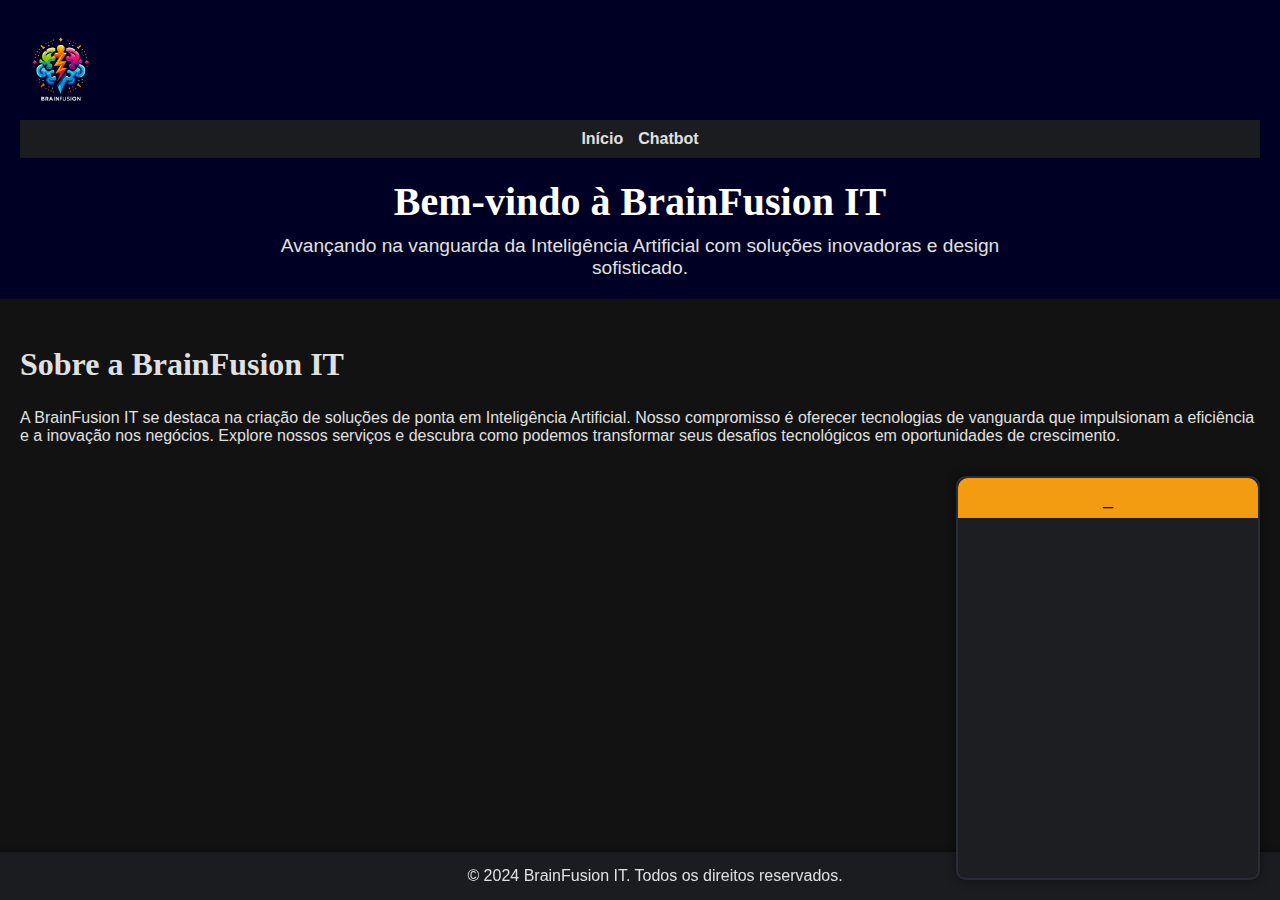
==== index.html @ 8425c194 "index.html" ====
<!DOCTYPE html>
<html lang="pt-BR">
<head>
    <meta charset="UTF-8">
    <meta name="viewport" content="width=device-width, initial-scale=1.0">
    <title>BrainFusion IT</title>
    <meta name="description" content="BrainFusion IT é uma empresa na vanguarda da Inteligência Artificial, oferecendo soluções inovadoras e design sofisticado para impulsionar a eficiência e inovação nos negócios.">
    <meta name="robots" content="index, follow">
    <meta property="og:title" content="BrainFusion IT">
    <meta property="og:description" content="Avançando na vanguarda da Inteligência Artificial com soluções inovadoras e design sofisticado.">
    <meta property="og:image" content="https://www.brainfusion.com.br/logo.jfif">
    <meta property="og:url" content="https://www.brainfusion.com.br">
    <meta property="og:type" content="website">
    <link rel="canonical" href="https://www.brainfusion.com.br">
    <link rel="stylesheet" href="styles.css">
</head>
<body>
    <header>
        <div class="logo-container">
            <img src="logo.jfif" alt="Logo BrainFusion IT" class="logo">
        </div>
        <nav>
            <ul>
                <li><a href="#home">Início</a></li>
                <li><a href="chatbot.html">Chatbot</a></li>
            </ul>
        </nav>
        <div class="header-content">
            <h1>Bem-vindo à BrainFusion IT</h1>
            <p>Avançando na vanguarda da Inteligência Artificial com soluções inovadoras e design sofisticado.</p>
        </div>
    </header>
    <main>
        <section id="home">
            <h2>Sobre a BrainFusion IT</h2>
            <p>A BrainFusion IT se destaca na criação de soluções de ponta em Inteligência Artificial. Nosso compromisso é oferecer tecnologias de vanguarda que impulsionam a eficiência e a inovação nos negócios. Explore nossos serviços e descubra como podemos transformar seus desafios tecnológicos em oportunidades de crescimento.</p>
        </section>
    </main>
    <footer>
        <p>&copy; 2024 BrainFusion IT. Todos os direitos reservados.</p>
    </footer>
    
    <!-- Chatbot Popup -->
    <div id="chatbot-popup">
        <button id="minimize-chatbot">_</button>
        <iframe src="https://copilotstudio.microsoft.com/environments/Default-a20f73dc-03ca-4715-9e1b-5db5caa2b544/bots/Default_brainIt/webchat?__version__=2" frameborder="0"></iframe>
    </div>

    <script src="scripts.js"></script>
</body>
</html>
---- styles.css ----
/* Estilo Global */
body {
    font-family: 'Arial', sans-serif;
    margin: 0;
    padding: 0;
    box-sizing: border-box;
    background-color: #121212; /* Fundo escuro para o corpo */
    color: #e0e0e0; /* Cor clara para o texto */
}

/* Tipografia */
h1, h2 {
    font-family: 'Georgia', serif; /* Fonte serifada para títulos */
}

p {
    font-family: 'Arial', sans-serif; /* Fonte sans-serif para o corpo */
}

/* Cabeçalho */
header {
    background-color: #000024; /* Cor de fundo para o cabeçalho */
    color: #ffffff;
    padding: 20px;
    display: flex;
    flex-direction: column; /* Alinha logo e conteúdo em coluna */
    align-items: center; /* Centraliza itens horizontalmente */
    position: relative; /* Permite posicionamento absoluto para o botão de minimizar */
}

/* Logo */
.logo-container {
    display: flex;
    align-items: center;
    flex-shrink: 0; /* Impede que o logo encolha */
    background-color: #000024; /* Mantém a mesma cor de fundo para a área do logo */
    padding: 10px 0; /* Adiciona espaçamento ao redor do logo */
    width: 100%; /* Garante que o contêiner do logo ocupe toda a largura */
    box-sizing: border-box; /* Inclui padding no tamanho total */
}

/* Estilo da Logo */
.logo {
    height: 80px; /* Altura do logo ajustada */
    width: auto;
    margin: 0; /* Remove a margem para garantir que o logo esteja alinhado corretamente */
}

/* Navegação */
nav {
    background-color: #1a1c1f; /* Cor mais escura para a barra de navegação */
    padding: 10px 0;
    width: 100%; /* Garante que o menu ocupe toda a largura */
    display: flex;
    justify-content: center; /* Centraliza os itens do menu */
}

nav ul {
    list-style-type: none;
    padding: 0;
    margin: 0;
    text-align: center;
    display: flex;
    gap: 15px; /* Espaço entre os itens do menu */
}

nav ul li {
    display: inline;
}

nav ul li a {
    color: #e0e0e0; /* Cor clara para os links */
    text-decoration: none;
    font-weight: bold;
    position: relative;
    transition: color 0.3s ease, border-bottom 0.3s ease; /* Transição suave para a cor e a borda ao passar o mouse */
    padding: 5px 0; /* Adiciona padding vertical */
}

nav ul li a::after {
    content: '';
    position: absolute;
    left: 0;
    bottom: -5px;
    width: 0;
    height: 2px;
    background: #f39c12;
    transition: width 0.3s ease;
}

nav ul li a:hover::after {
    width: 100%;
}

nav ul li a:hover {
    color: #f39c12; /* Cor de destaque ao passar o mouse */
    border-bottom: 2px solid #f39c12; /* Adiciona uma borda inferior para mais destaque */
}

.header-content {
    margin-top: 20px;
    text-align: center;
    max-width: 800px; /* Define um limite de largura para o texto */
    padding: 0 20px; /* Adiciona espaçamento lateral */
}

header h1 {
    font-size: 2.5em;
    color: #ffffff; /* Cor clara para o título principal */
    margin: 0;
}

header p {
    font-size: 1.2em; /* Ajusta o tamanho do texto */
    color: #e0e0e0; /* Cor clara para o texto */
    margin: 10px 0 0; /* Ajusta a margem para separação do título */
}

/* Main Content */
main {
    padding: 20px;
}

h2 {
    font-size: 2em;
    color: #e0e0e0; /* Cor clara para subtítulos */
}

/* Rodapé */
footer {
    background-color: #1a1c1f; /* Cor escura para o rodapé */
    color: #e0e0e0; /* Cor clara para o texto do rodapé */
    text-align: center;
    padding: 15px; /* Aumenta o padding para um visual mais espaçoso */
    position: fixed;
    width: 100%;
    bottom: 0;
    box-shadow: 0 -2px 5px rgba(0,0,0,0.3); /* Sombra para o rodapé */
}

footer p {
    margin: 0;
}

/* Estilo do Popup */
#chatbot-popup {
    position: fixed;
    bottom: 20px;
    right: 20px;
    width: 300px;
    height: 400px;
    background-color: #1c1e22; /* Fundo escuro para o popup */
    border: 2px solid #282c36; /* Borda escura */
    border-radius: 10px;
    box-shadow: 0 0 10px rgba(0,0,0,0.5); /* Sombra mais intensa */
    display: flex;
    flex-direction: column;
    z-index: 1000; /* Garante que o popup fique acima de outros elementos */
    transition: transform 0.3s ease; /* Adiciona transição suave para o popup */
}

#chatbot-popup:hover {
    transform: scale(1.02); /* Efeito de zoom suave no hover */
}

#chatbot-popup iframe {
    width: 100%;
    height: calc(100% - 40px); /* Ajusta a altura do iframe */
    border: none;
    border-radius: 10px 10px 0 0;
}

/* Botão de Minimizar do Chatbot */
#minimize-chatbot {
    background: #f39c12; /* Amarelo dourado para o fundo do botão de minimizar */
    color: #000024; /* Azul escuro para o texto do botão */
    border: none;
    border-radius: 10px 10px 0 0; /* Arredondamento superior do botão */
    padding: 5px;
    cursor: pointer;
    font-size: 18px;
    text-align: center;
    position: absolute;
    top: 0;
    right: 0;
    width: 100%;
    height: 40px; /* Altura mais fina para o botão */
    box-sizing: border-box; /* Inclui o padding no tamanho total */
    transition: background-color 0.3s, transform 0.3s; /* Transição suave para cor e transformação */
}

#minimize-chatbot:hover {
    background-color: #e67e22; /* Tom mais escuro de laranja para hover */
    transform: scale(1.05); /* Efeito de zoom suave no hover */
}

/* Media Queries para Responsividade */
@media (max-width: 768px) {
    header {
        flex-direction: column; /* Empilha logo e navegação verticalmente em telas pequenas */
        align-items: center; /* Centraliza itens horizontalmente */
        padding: 10px;
    }

    .logo {
        height: 70px; /* Reduz a altura do logo em telas menores */
    }

    nav {
        padding: 10px 0;
        flex-direction: column;
        align-items: center;
    }

    nav ul {
        flex-direction: column;
        align-items: center;
    }

    nav ul li {
        margin: 5px 0;
    }

    nav ul li a {
        padding: 10px;
    }

    .header-content {
        margin-top: 10px;
        padding: 0 10px;
    }

    header h1 {
        font-size: 2em;
    }

    header p {
        font-size: 1em;
    }

    main {
        padding: 10px;
    }

    #chatbot-popup {
        width: 90%;
        height: 60vh;
        bottom: 10px;
        right: 10px;
    }

    #minimize-chatbot {
        height: 30px;
        font-size: 16px;
    }

    #chatbot-popup iframe {
        height: calc(100% - 30px); /* Ajusta a altura do iframe */
    }
}

@media (max-width: 480px) {
    header {
        padding: 5px;
    }

    .logo {
        height: 60px; /* Reduz a altura do logo em telas muito pequenas */
    }

    header h1 {
        font-size: 1.5em;
    }

    header p {
        font-size: 0.9em;
    }

    #chatbot-popup {
        width: 95%;
        height: 50vh;
        bottom: 5px;
        right: 5px;
    }

    #minimize-chatbot {
        height: 25px;
        font-size: 14px;
    }

    #chatbot-popup iframe {
        height: calc(100% - 25px); /* Ajusta a altura do iframe */
    }
}
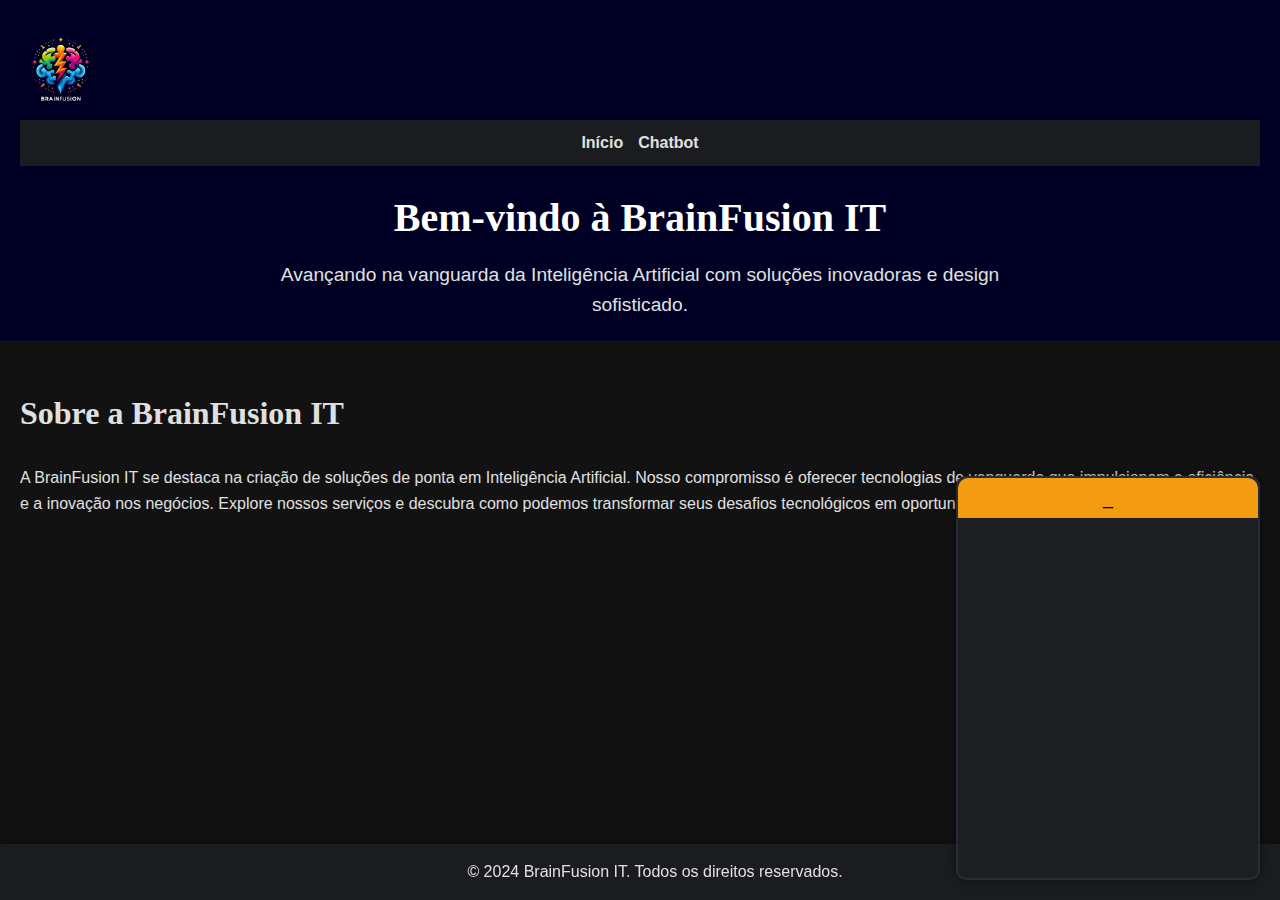
==== commit 933fa454: "index.html" ====
--- a/index.html
+++ b/index.html
@@ -13,11 +13,12 @@
     <meta property="og:type" content="website">
     <link rel="canonical" href="https://www.brainfusion.com.br">
     <link rel="stylesheet" href="styles.css">
+    <link rel="icon" href="icone.png" type="image/png">
 </head>
 <body>
     <header>
         <div class="logo-container">
-            <img src="logo.jfif" alt="Logo BrainFusion IT" class="logo">
+            <img src="logo.jfif" alt="Logo da BrainFusion IT" class="logo">
         </div>
         <nav>
             <ul>
@@ -43,7 +44,7 @@
     <!-- Chatbot Popup -->
     <div id="chatbot-popup">
         <button id="minimize-chatbot">_</button>
-        <iframe src="https://copilotstudio.microsoft.com/environments/Default-a20f73dc-03ca-4715-9e1b-5db5caa2b544/bots/Default_brainIt/webchat?__version__=2" frameborder="0"></iframe>
+        <iframe src="https://copilotstudio.microsoft.com/environments/Default-a20f73dc-03ca-4715-9e1b-5db5caa2b544/bots/Default_brainIt/webchat?__version__=2" frameborder="0" aria-label="Chatbot"></iframe>
     </div>
 
     <script src="scripts.js"></script>
--- a/styles.css
+++ b/styles.css
@@ -6,6 +6,7 @@
     box-sizing: border-box;
     background-color: #121212; /* Fundo escuro para o corpo */
     color: #e0e0e0; /* Cor clara para o texto */
+    line-height: 1.6; /* Melhora a legibilidade */
 }
 
 /* Tipografia */
@@ -136,6 +137,7 @@
     width: 100%;
     bottom: 0;
     box-shadow: 0 -2px 5px rgba(0,0,0,0.3); /* Sombra para o rodapé */
+    z-index: 1000; /* Garante que o rodapé fique acima de outros elementos */
 }
 
 footer p {
@@ -157,6 +159,7 @@
     flex-direction: column;
     z-index: 1000; /* Garante que o popup fique acima de outros elementos */
     transition: transform 0.3s ease; /* Adiciona transição suave para o popup */
+    overflow: hidden;
 }
 
 #chatbot-popup:hover {
@@ -243,19 +246,19 @@
     }
 
     #chatbot-popup {
-        width: 90%;
-        height: 60vh;
+        width: 80%; /* Aumenta a largura em telas menores */
+        height: 70vh; /* Aumenta a altura em telas menores */
         bottom: 10px;
         right: 10px;
     }
 
     #minimize-chatbot {
-        height: 30px;
+        height: 35px;
         font-size: 16px;
     }
 
     #chatbot-popup iframe {
-        height: calc(100% - 30px); /* Ajusta a altura do iframe */
+        height: calc(100% - 35px); /* Ajusta a altura do iframe */
     }
 }
 
@@ -277,18 +280,18 @@
     }
 
     #chatbot-popup {
-        width: 95%;
-        height: 50vh;
+        width: 90%;
+        height: 60vh;
         bottom: 5px;
         right: 5px;
     }
 
     #minimize-chatbot {
-        height: 25px;
+        height: 30px;
         font-size: 14px;
     }
 
     #chatbot-popup iframe {
-        height: calc(100% - 25px); /* Ajusta a altura do iframe */
-    }
-}
+        height: calc(100% - 30px); /* Ajusta a altura do iframe para dispositivos muito pequenos */
+    }
+}
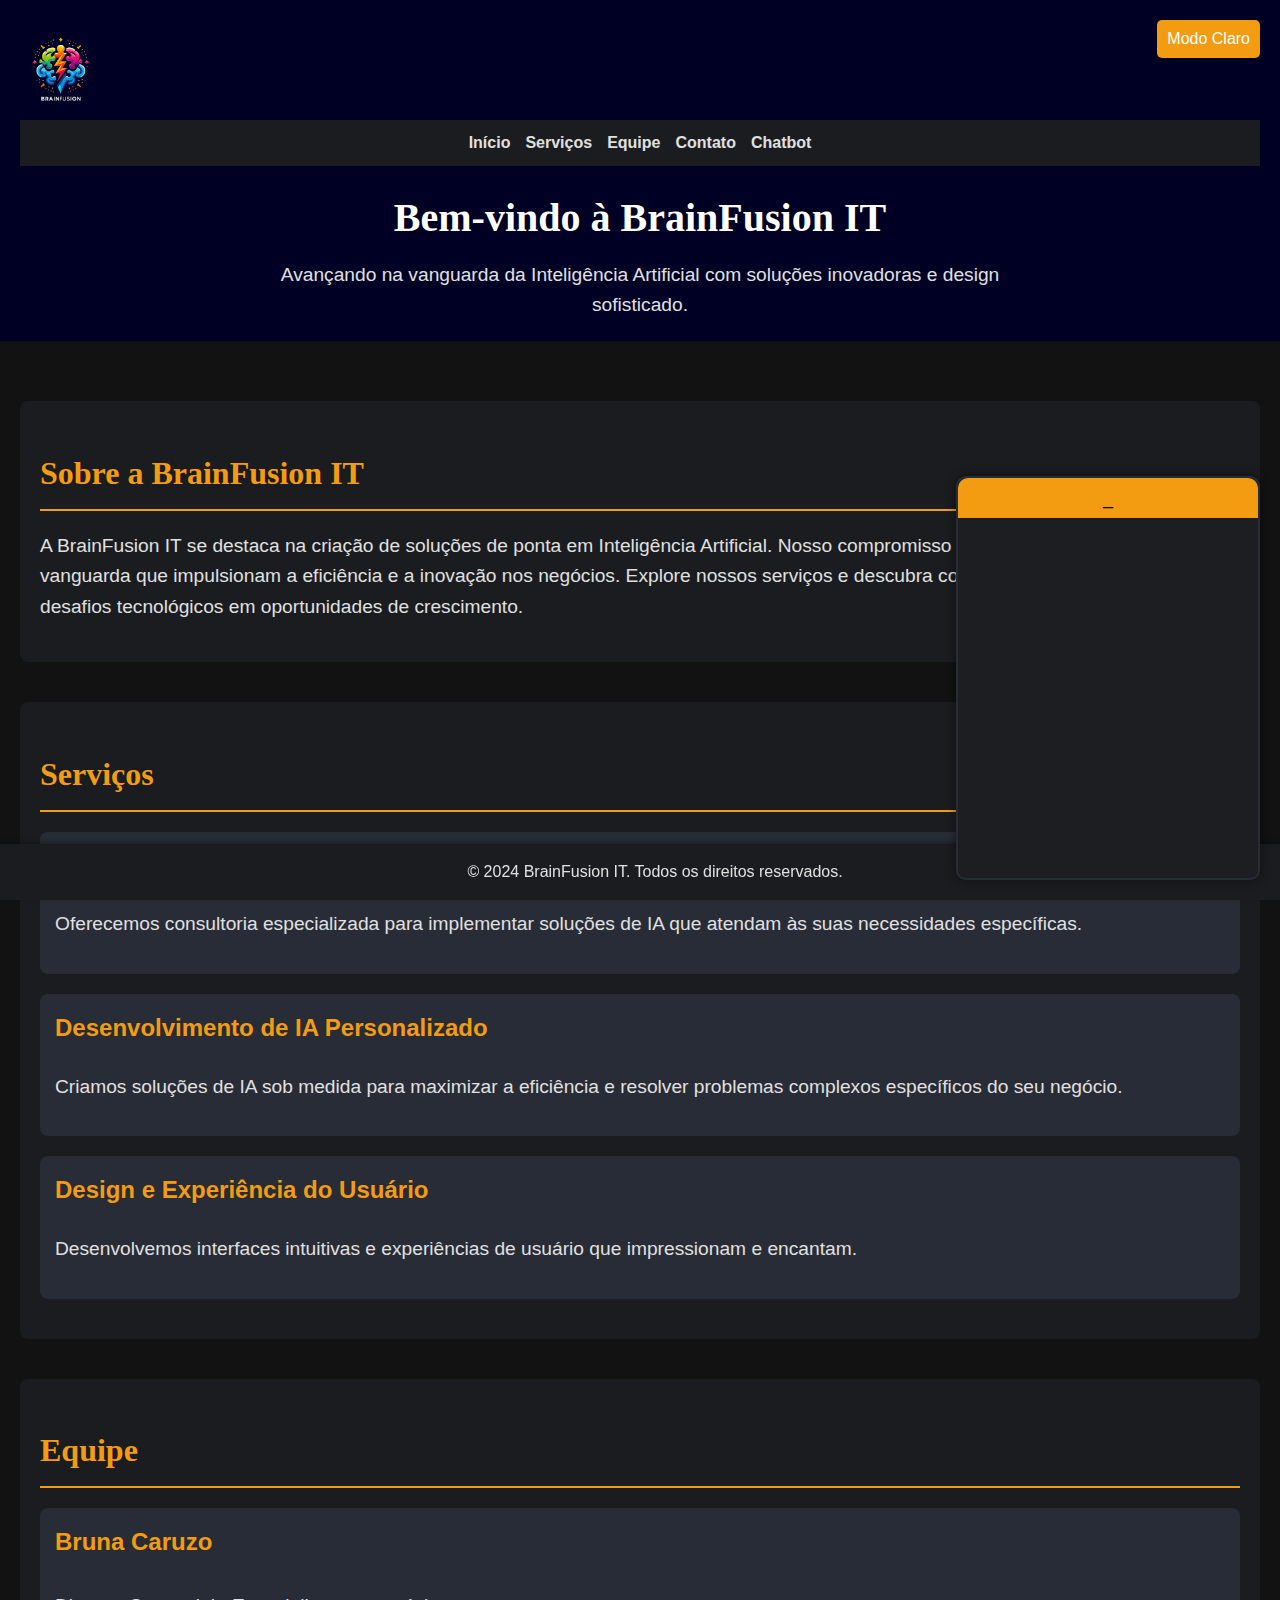
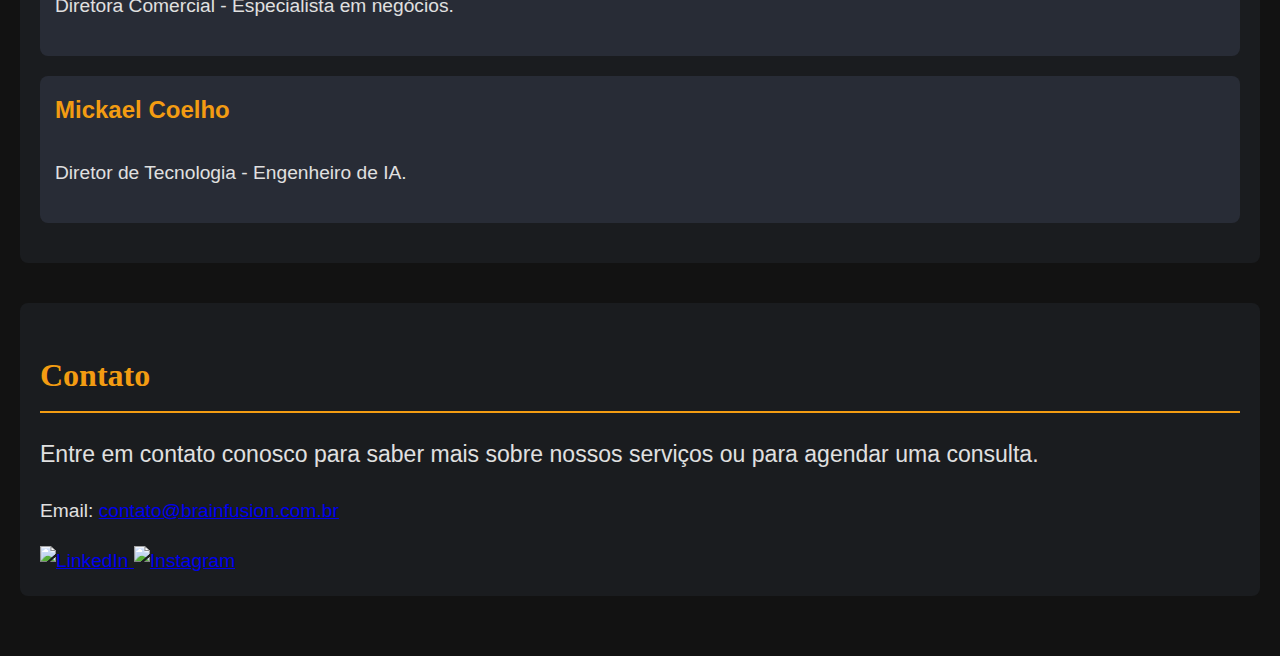
==== commit a273d4be: "index.html" ====
--- a/index.html
+++ b/index.html
@@ -14,8 +14,111 @@
     <link rel="canonical" href="https://www.brainfusion.com.br">
     <link rel="stylesheet" href="styles.css">
     <link rel="icon" href="icone.png" type="image/png">
+    <style>
+        /* Estilos gerais do layout */
+        section {
+            margin: 40px 0;
+            padding: 20px;
+            border-radius: 8px;
+            background-color: #1a1c1f;
+        }
+
+        section h2 {
+            font-size: 2em;
+            color: #f39c12; /* Cor de destaque para títulos de seção */
+            border-bottom: 2px solid #f39c12; /* Linha de destaque abaixo dos títulos */
+            padding-bottom: 10px;
+            margin-bottom: 20px;
+        }
+
+        section p {
+            font-size: 1.2em;
+            line-height: 1.6;
+        }
+
+        .service, .team-member {
+            margin-bottom: 20px;
+            padding: 15px;
+            border-radius: 8px;
+            background-color: #282c36; /* Fundo mais claro para cada item */
+        }
+
+        .service h3, .team-member h3 {
+            color: #f39c12;
+            margin-top: 0;
+            font-size: 1.5em;
+        }
+
+        .team-member {
+            display: flex;
+            flex-direction: column;
+        }
+
+        .team-member p {
+            margin-top: 5px;
+        }
+
+        .contact-info {
+            margin-top: 20px;
+            font-size: 1.2em;
+        }
+
+        .contact-info ul {
+            list-style-type: none;
+            padding: 0;
+        }
+
+        .contact-info li {
+            margin: 10px 0;
+        }
+
+        /* Botão de alternância de tema */
+        .theme-toggle {
+            cursor: pointer;
+            padding: 10px;
+            border: none;
+            background-color: #f39c12;
+            color: white;
+            border-radius: 5px;
+            font-size: 1em;
+            margin: 10px;
+            position: absolute;
+            top: 10px;
+            right: 10px;
+        }
+        
+        /* Tema claro */
+        .light-mode {
+            --background-color: #ffffff;
+            --text-color: #000000;
+            --section-background: #f0f0f0;
+            --service-background: #e0e0e0;
+        }
+
+        /* Tema escuro */
+        .dark-mode {
+            --background-color: #121212;
+            --text-color: #e0e0e0;
+            --section-background: #1a1c1f;
+            --service-background: #282c36;
+        }
+
+        body {
+            background-color: var(--background-color);
+            color: var(--text-color);
+            transition: background-color 0.3s, color 0.3s;
+        }
+
+        section {
+            background-color: var(--section-background);
+        }
+
+        .service, .team-member {
+            background-color: var(--service-background);
+        }
+    </style>
 </head>
-<body>
+<body class="dark-mode">
     <header>
         <div class="logo-container">
             <img src="logo.jfif" alt="Logo da BrainFusion IT" class="logo">
@@ -23,6 +126,9 @@
         <nav>
             <ul>
                 <li><a href="#home">Início</a></li>
+                <li><a href="servicos.html">Serviços</a></li>
+                <li><a href="#team">Equipe</a></li>
+                <li><a href="#contact">Contato</a></li>
                 <li><a href="chatbot.html">Chatbot</a></li>
             </ul>
         </nav>
@@ -30,11 +136,58 @@
             <h1>Bem-vindo à BrainFusion IT</h1>
             <p>Avançando na vanguarda da Inteligência Artificial com soluções inovadoras e design sofisticado.</p>
         </div>
+        <button class="theme-toggle" id="theme-toggle">Modo Claro</button>
     </header>
     <main>
         <section id="home">
             <h2>Sobre a BrainFusion IT</h2>
             <p>A BrainFusion IT se destaca na criação de soluções de ponta em Inteligência Artificial. Nosso compromisso é oferecer tecnologias de vanguarda que impulsionam a eficiência e a inovação nos negócios. Explore nossos serviços e descubra como podemos transformar seus desafios tecnológicos em oportunidades de crescimento.</p>
+        </section>
+        
+        <section id="services">
+            <h2>Serviços</h2>
+            <div class="service">
+                <h3>Consultoria em Inteligência Artificial</h3>
+                <p>Oferecemos consultoria especializada para implementar soluções de IA que atendam às suas necessidades específicas.</p>
+            </div>
+            <div class="service">
+                <h3>Desenvolvimento de IA Personalizado</h3>
+                <p>Criamos soluções de IA sob medida para maximizar a eficiência e resolver problemas complexos específicos do seu negócio.</p>
+            </div>
+            <div class="service">
+                <h3>Design e Experiência do Usuário</h3>
+                <p>Desenvolvemos interfaces intuitivas e experiências de usuário que impressionam e encantam.</p>
+            </div>
+        </section>
+        
+        <section id="team">
+            <h2>Equipe</h2>
+            <div class="team-member">
+                <h3>Bruna Caruzo</h3>
+                <p>Diretora Comercial - Especialista em negócios.</p>
+            </div>
+            <div class="team-member">
+                <h3>Mickael Coelho</h3>
+                <p>Diretor de Tecnologia - Engenheiro de IA.</p>
+            </div>
+        </section>
+        
+        <section id="contact">
+            <h2>Contato</h2>
+            <div class="contact-info">
+                <p>Entre em contato conosco para saber mais sobre nossos serviços ou para agendar uma consulta.</p>
+                <ul>
+                    <li>Email: <a href="mailto:contato@brainfusion.com.br">contato@brainfusion.com.br</a></li>
+                </ul>
+                <div class="social-buttons">
+                    <a href="https://www.linkedin.com/company/brainfusion-it" target="_blank">
+                        <img src="linkedin.png" alt="LinkedIn" class="linkedin-icon">
+                    </a>
+                    <a href="https://www.instagram.com/brainfusioniit" target="_blank">
+                        <img src="instagram.png" alt="Instagram">
+                    </a>
+                </div>
+            </div>
         </section>
     </main>
     <footer>
@@ -48,5 +201,22 @@
     </div>
 
     <script src="scripts.js"></script>
+    <script>
+        // JavaScript para alternar entre os temas
+        const themeToggle = document.getElementById('theme-toggle');
+        const body = document.body;
+
+        themeToggle.addEventListener('click', () => {
+            if (body.classList.contains('dark-mode')) {
+                body.classList.remove('dark-mode');
+                body.classList.add('light-mode');
+                themeToggle.textContent = 'Modo Escuro';
+            } else {
+                body.classList.remove('light-mode');
+                body.classList.add('dark-mode');
+                themeToggle.textContent = 'Modo Claro';
+            }
+        });
+    </script>
 </body>
 </html>
--- a/styles.css
+++ b/styles.css
@@ -159,7 +159,7 @@
     flex-direction: column;
     z-index: 1000; /* Garante que o popup fique acima de outros elementos */
     transition: transform 0.3s ease; /* Adiciona transição suave para o popup */
-    overflow: hidden;
+    overflow: hidden; /* Garante que o conteúdo não ultrapasse os limites do popup */
 }
 
 #chatbot-popup:hover {
@@ -168,7 +168,7 @@
 
 #chatbot-popup iframe {
     width: 100%;
-    height: calc(100% - 40px); /* Ajusta a altura do iframe */
+    height: calc(100% - 40px); /* Ajusta a altura do iframe para considerar o botão de minimizar */
     border: none;
     border-radius: 10px 10px 0 0;
 }
@@ -246,15 +246,10 @@
     }
 
     #chatbot-popup {
-        width: 80%; /* Aumenta a largura em telas menores */
-        height: 70vh; /* Aumenta a altura em telas menores */
+        width: 80%;
+        height: 70vh;
         bottom: 10px;
         right: 10px;
-    }
-
-    #minimize-chatbot {
-        height: 35px;
-        font-size: 16px;
     }
 
     #chatbot-popup iframe {
@@ -286,11 +281,6 @@
         right: 5px;
     }
 
-    #minimize-chatbot {
-        height: 30px;
-        font-size: 14px;
-    }
-
     #chatbot-popup iframe {
         height: calc(100% - 30px); /* Ajusta a altura do iframe para dispositivos muito pequenos */
     }
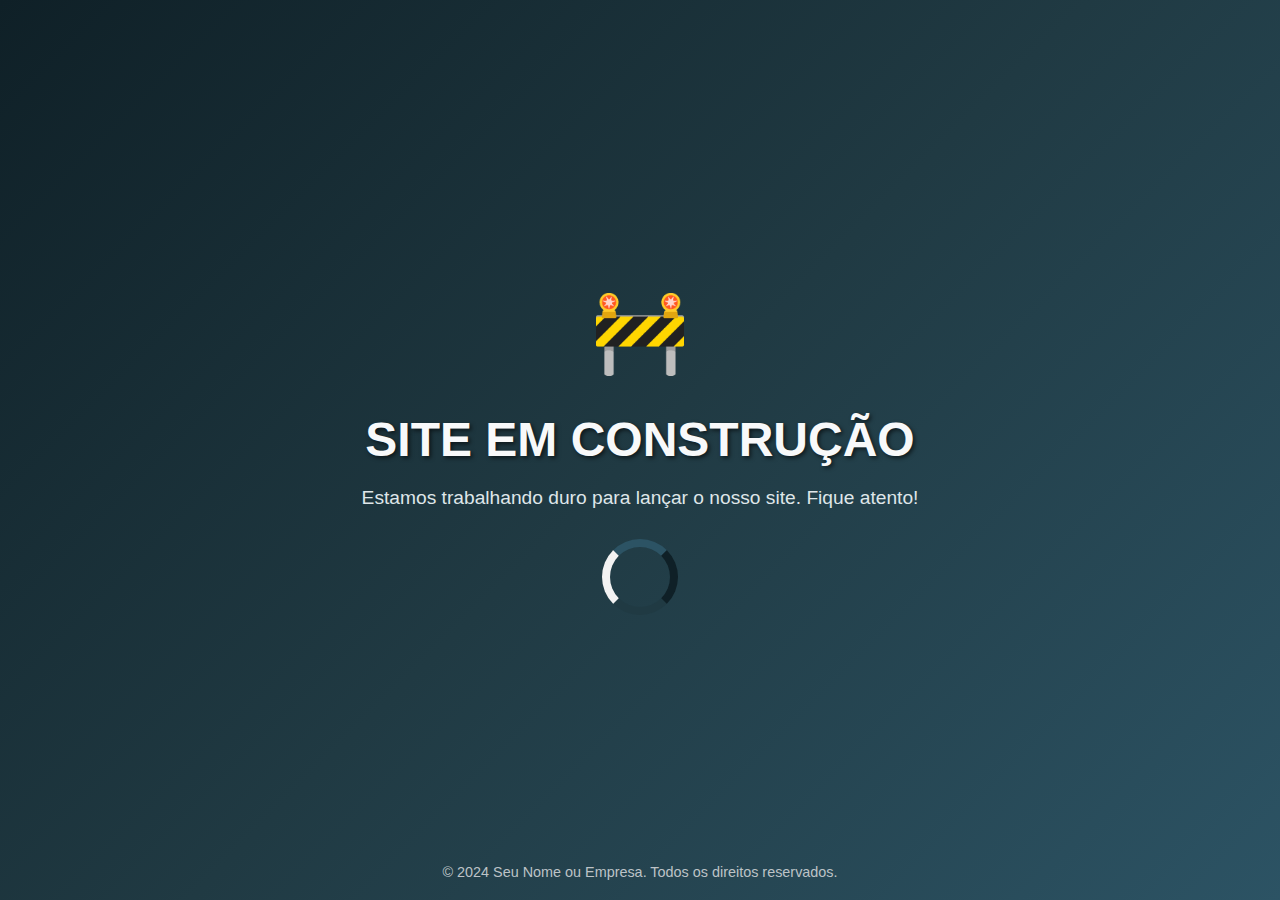
==== commit 56b44488: "index.html" ====
--- a/index.html
+++ b/index.html
@@ -3,220 +3,75 @@
 <head>
     <meta charset="UTF-8">
     <meta name="viewport" content="width=device-width, initial-scale=1.0">
-    <title>BrainFusion IT</title>
-    <meta name="description" content="BrainFusion IT é uma empresa na vanguarda da Inteligência Artificial, oferecendo soluções inovadoras e design sofisticado para impulsionar a eficiência e inovação nos negócios.">
-    <meta name="robots" content="index, follow">
-    <meta property="og:title" content="BrainFusion IT">
-    <meta property="og:description" content="Avançando na vanguarda da Inteligência Artificial com soluções inovadoras e design sofisticado.">
-    <meta property="og:image" content="https://www.brainfusion.com.br/logo.jfif">
-    <meta property="og:url" content="https://www.brainfusion.com.br">
-    <meta property="og:type" content="website">
-    <link rel="canonical" href="https://www.brainfusion.com.br">
-    <link rel="stylesheet" href="styles.css">
-    <link rel="icon" href="icone.png" type="image/png">
+    <title>Site em Construção</title>
     <style>
-        /* Estilos gerais do layout */
-        section {
-            margin: 40px 0;
-            padding: 20px;
-            border-radius: 8px;
-            background-color: #1a1c1f;
+        body {
+            margin: 0;
+            padding: 0;
+            display: flex;
+            align-items: center;
+            justify-content: center;
+            height: 100vh;
+            background: linear-gradient(135deg, #0f2027, #203a43, #2c5364);
+            font-family: 'Arial', sans-serif;
+            color: #fff;
         }
 
-        section h2 {
-            font-size: 2em;
-            color: #f39c12; /* Cor de destaque para títulos de seção */
-            border-bottom: 2px solid #f39c12; /* Linha de destaque abaixo dos títulos */
-            padding-bottom: 10px;
-            margin-bottom: 20px;
+        .container {
+            text-align: center;
         }
 
-        section p {
-            font-size: 1.2em;
-            line-height: 1.6;
+        h1 {
+            font-size: 3em;
+            margin-bottom: 20px;
+            color: #f8f9fa;
+            text-shadow: 2px 2px 4px rgba(0, 0, 0, 0.6);
         }
 
-        .service, .team-member {
-            margin-bottom: 20px;
-            padding: 15px;
-            border-radius: 8px;
-            background-color: #282c36; /* Fundo mais claro para cada item */
+        p {
+            font-size: 1.2em;
+            margin-bottom: 30px;
+            color: #dfe6e9;
         }
 
-        .service h3, .team-member h3 {
-            color: #f39c12;
-            margin-top: 0;
-            font-size: 1.5em;
+        .construction-icon {
+            font-size: 5em;
+            margin-bottom: 20px;
+            color: #f8f9fa;
         }
 
-        .team-member {
-            display: flex;
-            flex-direction: column;
+        .loader {
+            border: 8px solid #f3f3f3;
+            border-radius: 50%;
+            border-top: 8px solid #2c5364;
+            border-right: 8px solid #0f2027;
+            border-bottom: 8px solid #203a43;
+            width: 60px;
+            height: 60px;
+            animation: spin 2s linear infinite;
+            margin: 0 auto;
         }
 
-        .team-member p {
-            margin-top: 5px;
+        @keyframes spin {
+            0% { transform: rotate(0deg); }
+            100% { transform: rotate(360deg); }
         }
 
-        .contact-info {
-            margin-top: 20px;
-            font-size: 1.2em;
-        }
-
-        .contact-info ul {
-            list-style-type: none;
-            padding: 0;
-        }
-
-        .contact-info li {
-            margin: 10px 0;
-        }
-
-        /* Botão de alternância de tema */
-        .theme-toggle {
-            cursor: pointer;
-            padding: 10px;
-            border: none;
-            background-color: #f39c12;
-            color: white;
-            border-radius: 5px;
-            font-size: 1em;
-            margin: 10px;
+        footer {
             position: absolute;
-            top: 10px;
-            right: 10px;
-        }
-        
-        /* Tema claro */
-        .light-mode {
-            --background-color: #ffffff;
-            --text-color: #000000;
-            --section-background: #f0f0f0;
-            --service-background: #e0e0e0;
-        }
-
-        /* Tema escuro */
-        .dark-mode {
-            --background-color: #121212;
-            --text-color: #e0e0e0;
-            --section-background: #1a1c1f;
-            --service-background: #282c36;
-        }
-
-        body {
-            background-color: var(--background-color);
-            color: var(--text-color);
-            transition: background-color 0.3s, color 0.3s;
-        }
-
-        section {
-            background-color: var(--section-background);
-        }
-
-        .service, .team-member {
-            background-color: var(--service-background);
+            bottom: 20px;
+            font-size: 0.9em;
+            color: #bdc3c7;
         }
     </style>
 </head>
-<body class="dark-mode">
-    <header>
-        <div class="logo-container">
-            <img src="logo.jfif" alt="Logo da BrainFusion IT" class="logo">
-        </div>
-        <nav>
-            <ul>
-                <li><a href="#home">Início</a></li>
-                <li><a href="servicos.html">Serviços</a></li>
-                <li><a href="#team">Equipe</a></li>
-                <li><a href="#contact">Contato</a></li>
-                <li><a href="chatbot.html">Chatbot</a></li>
-            </ul>
-        </nav>
-        <div class="header-content">
-            <h1>Bem-vindo à BrainFusion IT</h1>
-            <p>Avançando na vanguarda da Inteligência Artificial com soluções inovadoras e design sofisticado.</p>
-        </div>
-        <button class="theme-toggle" id="theme-toggle">Modo Claro</button>
-    </header>
-    <main>
-        <section id="home">
-            <h2>Sobre a BrainFusion IT</h2>
-            <p>A BrainFusion IT se destaca na criação de soluções de ponta em Inteligência Artificial. Nosso compromisso é oferecer tecnologias de vanguarda que impulsionam a eficiência e a inovação nos negócios. Explore nossos serviços e descubra como podemos transformar seus desafios tecnológicos em oportunidades de crescimento.</p>
-        </section>
-        
-        <section id="services">
-            <h2>Serviços</h2>
-            <div class="service">
-                <h3>Consultoria em Inteligência Artificial</h3>
-                <p>Oferecemos consultoria especializada para implementar soluções de IA que atendam às suas necessidades específicas.</p>
-            </div>
-            <div class="service">
-                <h3>Desenvolvimento de IA Personalizado</h3>
-                <p>Criamos soluções de IA sob medida para maximizar a eficiência e resolver problemas complexos específicos do seu negócio.</p>
-            </div>
-            <div class="service">
-                <h3>Design e Experiência do Usuário</h3>
-                <p>Desenvolvemos interfaces intuitivas e experiências de usuário que impressionam e encantam.</p>
-            </div>
-        </section>
-        
-        <section id="team">
-            <h2>Equipe</h2>
-            <div class="team-member">
-                <h3>Bruna Caruzo</h3>
-                <p>Diretora Comercial - Especialista em negócios.</p>
-            </div>
-            <div class="team-member">
-                <h3>Mickael Coelho</h3>
-                <p>Diretor de Tecnologia - Engenheiro de IA.</p>
-            </div>
-        </section>
-        
-        <section id="contact">
-            <h2>Contato</h2>
-            <div class="contact-info">
-                <p>Entre em contato conosco para saber mais sobre nossos serviços ou para agendar uma consulta.</p>
-                <ul>
-                    <li>Email: <a href="mailto:contato@brainfusion.com.br">contato@brainfusion.com.br</a></li>
-                </ul>
-                <div class="social-buttons">
-                    <a href="https://www.linkedin.com/company/brainfusion-it" target="_blank">
-                        <img src="linkedin.png" alt="LinkedIn" class="linkedin-icon">
-                    </a>
-                    <a href="https://www.instagram.com/brainfusioniit" target="_blank">
-                        <img src="instagram.png" alt="Instagram">
-                    </a>
-                </div>
-            </div>
-        </section>
-    </main>
-    <footer>
-        <p>&copy; 2024 BrainFusion IT. Todos os direitos reservados.</p>
-    </footer>
-    
-    <!-- Chatbot Popup -->
-    <div id="chatbot-popup">
-        <button id="minimize-chatbot">_</button>
-        <iframe src="https://copilotstudio.microsoft.com/environments/Default-a20f73dc-03ca-4715-9e1b-5db5caa2b544/bots/Default_brainIt/webchat?__version__=2" frameborder="0" aria-label="Chatbot"></iframe>
+<body>
+    <div class="container">
+        <div class="construction-icon">🚧</div>
+        <h1>SITE EM CONSTRUÇÃO</h1>
+        <p>Estamos trabalhando duro para lançar o nosso site. Fique atento!</p>
+        <div class="loader"></div>
     </div>
-
-    <script src="scripts.js"></script>
-    <script>
-        // JavaScript para alternar entre os temas
-        const themeToggle = document.getElementById('theme-toggle');
-        const body = document.body;
-
-        themeToggle.addEventListener('click', () => {
-            if (body.classList.contains('dark-mode')) {
-                body.classList.remove('dark-mode');
-                body.classList.add('light-mode');
-                themeToggle.textContent = 'Modo Escuro';
-            } else {
-                body.classList.remove('light-mode');
-                body.classList.add('dark-mode');
-                themeToggle.textContent = 'Modo Claro';
-            }
-        });
-    </script>
+    <footer>&copy; 2024 Seu Nome ou Empresa. Todos os direitos reservados.</footer>
 </body>
 </html>
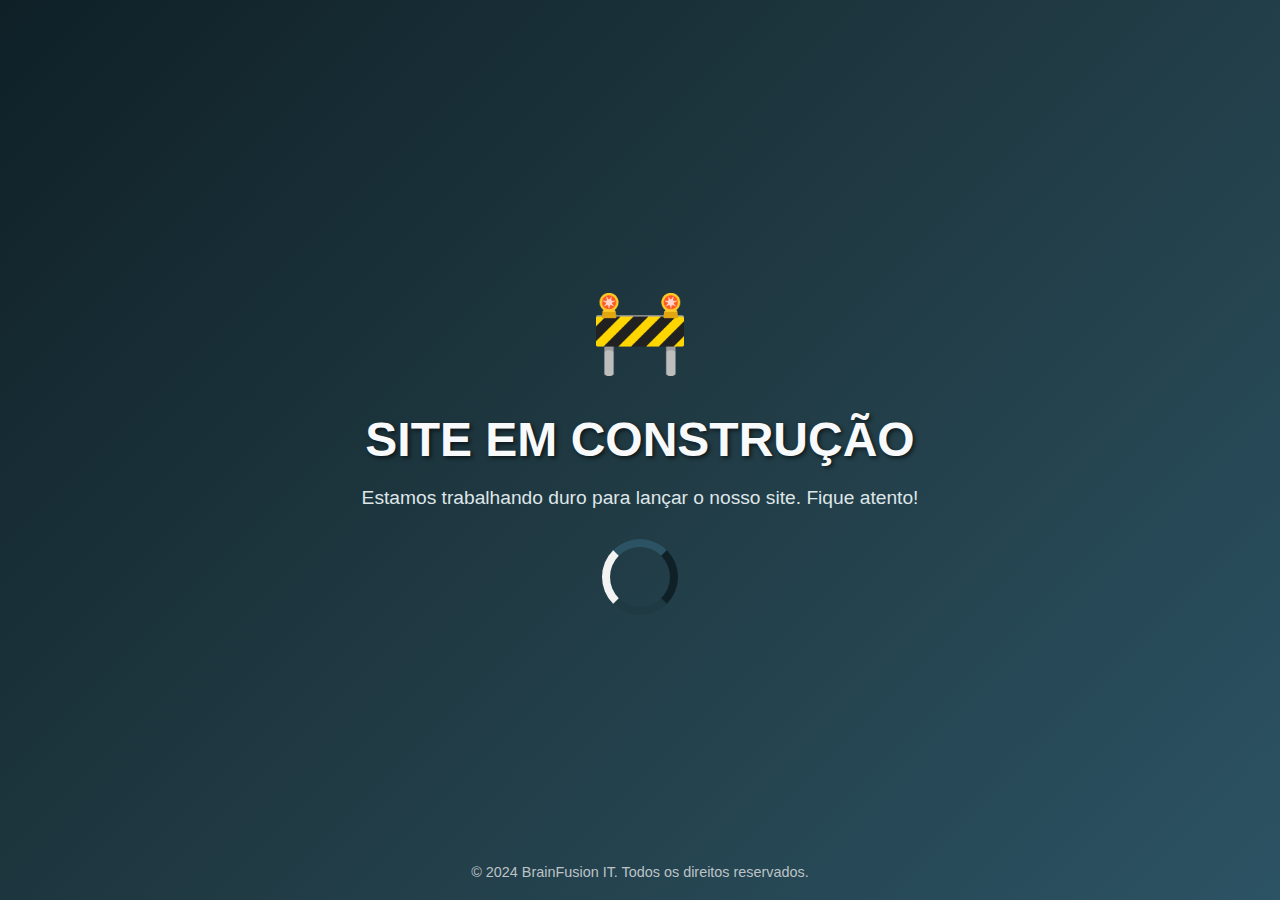
==== commit 451e0d68: "index.html" ====
--- a/index.html
+++ b/index.html
@@ -3,7 +3,7 @@
 <head>
     <meta charset="UTF-8">
     <meta name="viewport" content="width=device-width, initial-scale=1.0">
-    <title>Site em Construção</title>
+    <title>BrainFusion IT - Em construção</title>
     <style>
         body {
             margin: 0;
@@ -72,6 +72,6 @@
         <p>Estamos trabalhando duro para lançar o nosso site. Fique atento!</p>
         <div class="loader"></div>
     </div>
-    <footer>&copy; 2024 Seu Nome ou Empresa. Todos os direitos reservados.</footer>
+    <footer>&copy; 2024 BrainFusion IT. Todos os direitos reservados.</footer>
 </body>
 </html>
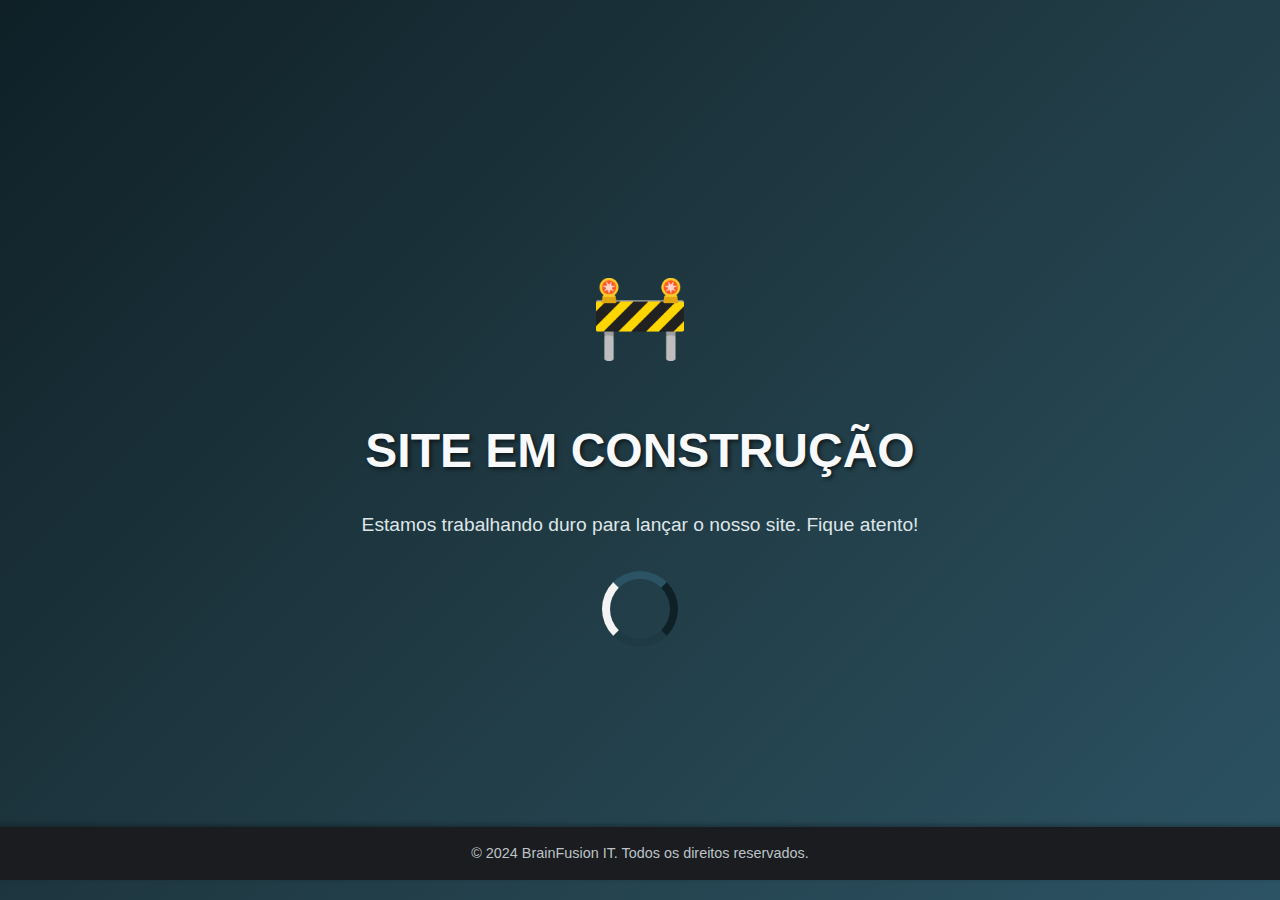
==== commit dacd12da: "index.html" ====
--- a/index.html
+++ b/index.html
@@ -3,6 +3,17 @@
 <head>
     <meta charset="UTF-8">
     <meta name="viewport" content="width=device-width, initial-scale=1.0">
+    <title>BrainFusion IT</title>
+    <meta name="description" content="BrainFusion IT é uma empresa na vanguarda da Inteligência Artificial, oferecendo soluções inovadoras e design sofisticado para impulsionar a eficiência e inovação nos negócios.">
+    <meta name="robots" content="index, follow">
+    <meta property="og:title" content="BrainFusion IT">
+    <meta property="og:description" content="Avançando na vanguarda da Inteligência Artificial com soluções inovadoras e design sofisticado.">
+    <meta property="og:image" content="https://www.brainfusion.com.br/logo.jfif">
+    <meta property="og:url" content="https://www.brainfusion.com.br">
+    <meta property="og:type" content="website">
+    <link rel="canonical" href="https://www.brainfusion.com.br">
+    <link rel="stylesheet" href="styles.css">
+    <link rel="icon" href="icone.png" type="image/png">
     <title>BrainFusion IT - Em construção</title>
     <style>
         body {
--- a/styles.css
+++ b/styles.css
@@ -0,0 +1,329 @@
+/* Definindo as variáveis de cor */
+:root {
+    --background-color-light: #ffffff;
+    --background-color-dark: #121212;
+    --header-background-light: #f8f9fa;
+    --header-background-dark: #1a1c1f;
+    --content-background-light: #f0f0f0;
+    --content-background-dark: #282c36;
+    --text-color-light: #000000;
+    --text-color-dark: #e0e0e0;
+    --highlight-color: #f39c12;
+}
+
+/* Estilo Global */
+body {
+    font-family: 'Arial', sans-serif;
+    margin: 0;
+    padding: 0;
+    box-sizing: border-box;
+    background-color: var(--background-color-dark);
+    color: var(--text-color-dark);
+    line-height: 1.6;
+    transition: background-color 0.3s, color 0.3s;
+}
+
+body.light-mode {
+    background-color: var(--background-color-light);
+    color: var(--text-color-light);
+}
+
+body.light-mode header {
+    background-color: var(--header-background-light);
+}
+
+body.light-mode .header-content {
+    background-color: var(--content-background-light);
+}
+
+body.dark-mode header {
+    background-color: var(--header-background-dark);
+}
+
+body.dark-mode .header-content {
+    background-color: var(--content-background-dark);
+}
+
+/* Cabeçalho */
+header {
+    color: var(--text-color-dark);
+    padding: 20px;
+    display: flex;
+    flex-direction: column;
+    align-items: center;
+    position: relative;
+}
+
+/* Logo */
+.logo-container {
+    display: flex;
+    align-items: center;
+    flex-shrink: 0;
+    background-color: inherit;
+    padding: 10px 0;
+    width: 100%;
+    box-sizing: border-box;
+}
+
+/* Estilo da Logo */
+.logo {
+    height: 80px;
+    width: auto;
+    margin: 0;
+}
+
+/* Navegação */
+nav {
+    background-color: #1a1c1f;
+    padding: 10px 0;
+    width: 100%;
+    display: flex;
+    justify-content: center;
+}
+
+nav ul {
+    list-style-type: none;
+    padding: 0;
+    margin: 0;
+    text-align: center;
+    display: flex;
+    gap: 15px;
+}
+
+nav ul li {
+    display: inline;
+}
+
+nav ul li a {
+    color: var(--text-color-dark);
+    text-decoration: none;
+    font-weight: bold;
+    position: relative;
+    transition: color 0.3s ease, border-bottom 0.3s ease;
+    padding: 5px 0;
+}
+
+nav ul li a::after {
+    content: '';
+    position: absolute;
+    left: 0;
+    bottom: -5px;
+    width: 0;
+    height: 2px;
+    background: var(--highlight-color);
+    transition: width 0.3s ease;
+}
+
+nav ul li a:hover::after {
+    width: 100%;
+}
+
+nav ul li a:hover {
+    color: var(--highlight-color);
+    border-bottom: 2px solid var(--highlight-color);
+}
+
+.header-content {
+    background-color: var(--content-background-dark);
+    margin-top: 20px;
+    text-align: center;
+    max-width: 800px;
+    padding: 0 20px;
+}
+
+/* Main Content */
+main {
+    padding: 20px;
+    padding-bottom: 80px;
+}
+
+h2 {
+    font-size: 2em;
+    color: var(--text-color-dark);
+}
+
+/* Rodapé */
+footer {
+    background-color: #1a1c1f;
+    color: var(--text-color-dark);
+    text-align: center;
+    padding: 15px;
+    position: fixed;
+    width: 100%;
+    bottom: 0;
+    box-shadow: 0 -2px 5px rgba(0,0,0,0.3);
+    z-index: 1000;
+}
+
+footer p {
+    margin: 0;
+}
+
+/* Estilo dos Botões de Redes Sociais */
+.social-buttons {
+    margin-top: 20px;
+    text-align: center;
+}
+
+.social-buttons a {
+    margin-right: 20px;
+    display: inline-block;
+}
+
+.social-buttons img {
+    width: 40px;
+    height: 40px;
+    vertical-align: middle;
+    transition: transform 0.3s;
+}
+
+.social-buttons .linkedin-icon {
+    width: 50px;
+    height: 50px;
+}
+
+.social-buttons img:hover {
+    transform: scale(1.1);
+}
+
+/* Estilo do Popup */
+#chatbot-popup {
+    position: fixed;
+    bottom: 20px;
+    right: 20px;
+    width: 300px;
+    height: 400px;
+    background-color: #1c1e22;
+    border: 2px solid #282c36;
+    border-radius: 10px;
+    box-shadow: 0 0 10px rgba(0,0,0,0.5);
+    display: flex;
+    flex-direction: column;
+    z-index: 1000;
+    transition: transform 0.3s ease;
+    overflow: hidden;
+}
+
+#chatbot-popup:hover {
+    transform: scale(1.02);
+}
+
+#chatbot-popup iframe {
+    width: 100%;
+    height: calc(100% - 40px);
+    border: none;
+    border-radius: 10px 10px 0 0;
+}
+
+/* Botão de Minimizar do Chatbot */
+#minimize-chatbot {
+    background: var(--highlight-color);
+    color: #000024;
+    border: none;
+    border-radius: 10px 10px 0 0;
+    padding: 5px;
+    cursor: pointer;
+    font-size: 18px;
+    text-align: center;
+    position: absolute;
+    top: 0;
+    right: 0;
+    width: 100%;
+    height: 40px;
+    box-sizing: border-box;
+    transition: background-color 0.3s, transform 0.3s;
+}
+
+#minimize-chatbot:hover {
+    background-color: #e67e22;
+    transform: scale(1.05);
+}
+
+/* Media Queries para Responsividade */
+@media (max-width: 768px) {
+    header {
+        flex-direction: column;
+        align-items: center;
+        padding: 10px;
+    }
+
+    .logo {
+        height: 70px;
+    }
+
+    nav {
+        padding: 10px 0;
+        flex-direction: column;
+        align-items: center;
+    }
+
+    nav ul {
+        flex-direction: column;
+        align-items: center;
+    }
+
+    nav ul li {
+        margin: 5px 0;
+    }
+
+    nav ul li a {
+        padding: 10px;
+    }
+
+    .header-content {
+        margin-top: 10px;
+        padding: 0 10px;
+    }
+
+    header h1 {
+        font-size: 2em;
+    }
+
+    header p {
+        font-size: 1em;
+    }
+
+    main {
+        padding: 10px;
+    }
+
+    #chatbot-popup {
+        width: 80%;
+        height: 70vh;
+        bottom: 10px;
+        right: 10px;
+    }
+
+    #chatbot-popup iframe {
+        height: calc(100% - 35px);
+    }
+}
+
+@media (max-width: 480px) {
+    header {
+        padding: 5px;
+    }
+
+    .logo {
+        height: 60px;
+    }
+
+    header h1 {
+        font-size: 1.5em;
+    }
+
+    header p {
+        font-size: 0.9em;
+    }
+
+    #chatbot-popup {
+        width: 90%;
+        height: 60vh;
+        bottom: 5px;
+        right: 5px;
+    }
+
+    #chatbot-popup iframe {
+        height: calc(100% - 30px);
+    }
+}
